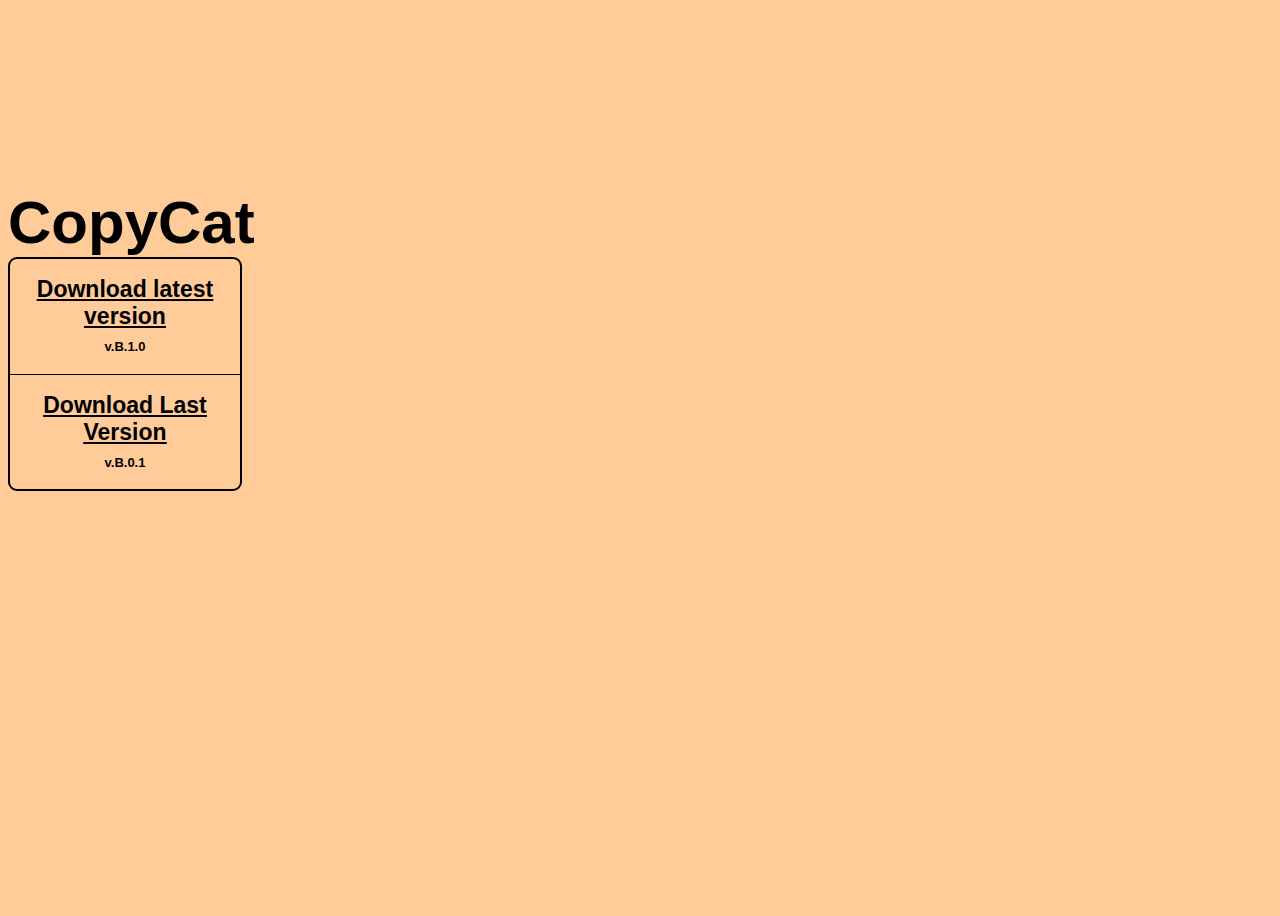
==== index.html @ 3b25bcfd "Add files via upload" ====
<!DOCTYPE html>

<html lang="en">
<link rel="stylesheet" href="index.css"/>
<title>CopyCat</title>
<div alt="site border" class="site">
<div class="div" style="height:180px;"></div>
<a class="header"><b>CopyCat</b></a>

  <div class="download">
    <a href="CopyCat.zip" download><button class="downloadNew"><b><u style="color:black;">Download latest version</u><br><a style="font-size:13px;">v.B.1.0</a></b></button></a>
    <div class="devline"></div>
    <a href="CopyCat (beta B.0.1).zip" download><button class="downloadNew"><b><u style="color:black;">Download Last Version</u><br><a style="font-size:13px;">v.B.0.1</b></button></a>
  </div>

</div>

</html>
---- index.css ----
*{background:#ffcc99;}
.site{
  background:#ffcc99;
  height:900px;
  width:100%;
  border:none;
  margin:none;
  border-radius:9px;

}

.div{width:100%;}

.header{
  left:40px;
  font-family:helvetica;
  font-color:white;
  font-size:60px;
}

.download{

  height:230px;
  width:230px;
  border-radius:9px;
  border:solid 2px ;
  position:absolute;
  float:right;
}

.downloadNew{
  height:115px;
  width:230px;
  border-radius:9px 9px 0px 0px;
  background:none;
  border:none;
  font-family:helvetica;
  font-size:23px;
  font-style:none;
}

.devline{
  height:1px;
  width:230px;
  background:black;
}
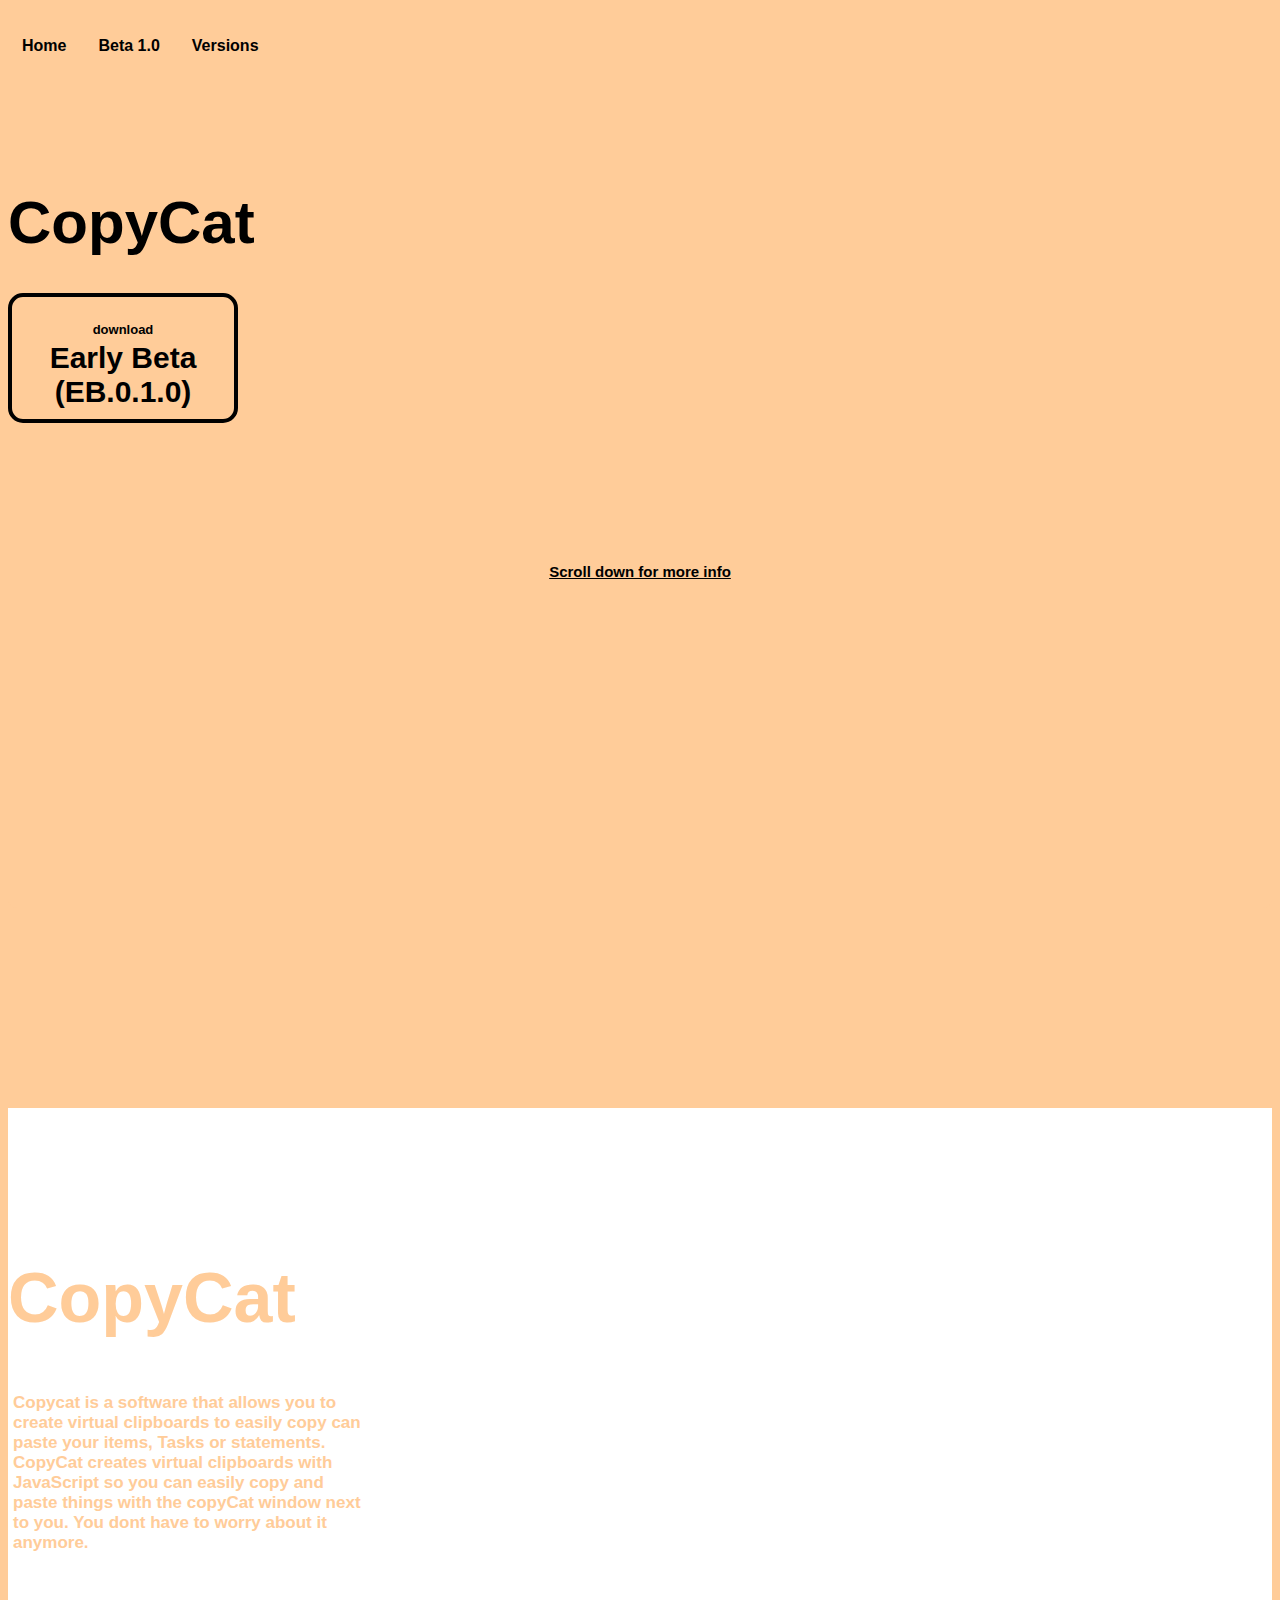
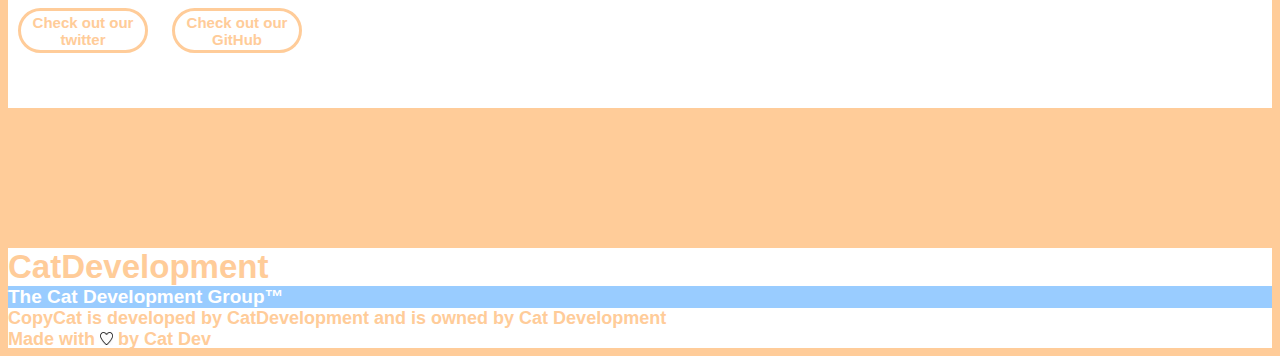
==== commit 01c93426: "Add files via upload" ====
--- a/index.html
+++ b/index.html
@@ -4,15 +4,52 @@
 <link rel="stylesheet" href="index.css"/>
 <title>CopyCat</title>
 <div alt="site border" class="site">
-<div class="div" style="height:180px;"></div>
-<a class="header"><b>CopyCat</b></a>
+<div class="headerBar">
+  <div class="div" style="height:20px;"></div>
+  <div alt="options">
+    <a href="index.html"><button class="opt">Home</button></a>
+    <a href="ver.html"><button class="opt">Beta 1.0</button></a>
+    <button class="opt">Versions</button>
 
-  <div class="download">
-    <a href="CopyCat.zip" download><button class="downloadNew"><b><u style="color:black;">Download latest version</u><br><a style="font-size:13px;">v.B.1.0</a></b></button></a>
-    <div class="devline"></div>
-    <a href="CopyCat (beta B.0.1).zip" download><button class="downloadNew"><b><u style="color:black;">Download Last Version</u><br><a style="font-size:13px;">v.B.0.1</b></button></a>
   </div>
-
 </div>
 
+<div class="div" style="height:130px;"></div>
+  <a class="header"><b>CopyCat</b></a>
+<br><br><br>
+<a href="CopyCat-EB.zip" download><button class="download"><alt style="font-size:13px;">download</alt><br>Early Beta (EB.0.1.0)</button></a>
+  <div class="div" style="height:270px"></div>
+  <a style="font-family:helvetica;font-size:15px;"><b><center><u>Scroll down for more info</u></center></b></a>
+</div>
+
+<div class="div" style="height:200px;"></div>
+
+<section class="information">
+  <div class="div" style="height:150px;"></div>
+  <a class="infoHeader">CopyCat</a>
+  <div class="div" style="height:50px;"></div>
+  <p class="infoP">
+    Copycat is a software that allows you to create virtual clipboards to easily
+    copy can paste your items, Tasks or statements. CopyCat creates virtual clipboards
+    with JavaScript so you can easily copy and paste things with the copyCat window
+    next to you. You dont have to worry about it anymore.
+    <div class="div" style="height:40px;"></div>
+    <a style="background:none;" href="https://twitter.com/development_cat"><button class="github">Check out our twitter</button></a>
+    <a style="background:none;" href="https://github.com/alexbo21/copyCat"><button class="github">Check out our GitHub</button></a>
+  </p>
+</section>
+<div class="div" style="height:10px;"></div>
+<div class="div" style="height:130px;"></div>
+<!-- Footer -->
+<div class="footer">
+  <a class="footerH">CatDevelopment</a><br>
+  <div style="background:#99ccff;width:100%;height:22px;color:white;">
+    <a class="footerB" style="background:#99ccff;color:white;font-size:19px;">The Cat Development Group™</a><br>
+  </div>
+  <a class="footerB">CopyCat is developed by CatDevelopment and is owned by Cat Development</a><br>
+  <a class="footerB">Made with <img src="love.png" height="13px" width="13px" style="background:none;"/> by Cat Dev</a>
+</div>
+<!-- Ending footer -->
+
+
 </html>
--- a/index.css
+++ b/index.css
@@ -1,4 +1,4 @@
-*{background:#ffcc99;}
+*{background:#ffcc99; font-style:none;}
 .site{
   background:#ffcc99;
   height:900px;
@@ -9,7 +9,7 @@
 
 }
 
-.div{width:100%;}
+.div{width:100%;background:none;}
 
 .header{
   left:40px;
@@ -20,12 +20,16 @@
 
 .download{
 
-  height:230px;
+  height:130px;
   width:230px;
-  border-radius:9px;
-  border:solid 2px ;
+  border-radius:15px;
+  border:solid 4px ;
   position:absolute;
   float:right;
+  margin:none;
+  font-size:30px;
+  font-weight:bold;
+
 }
 
 .downloadNew{
@@ -37,6 +41,7 @@
   font-family:helvetica;
   font-size:23px;
   font-style:none;
+  color:black;
 }
 
 .devline{
@@ -44,3 +49,114 @@
   width:230px;
   background:black;
 }
+
+.github{
+  height:45px;
+  width:130px;
+  border:solid 3.25px #ffcc99;
+  border-radius:70px;
+  font-family:helvetica;
+  font-size:15px;
+  background:none;
+  font-weight:bold;
+  color:#ffcc99;
+  margin:10px;
+}
+
+
+.information{
+  height:600px;
+  width:100%;
+  background:white;
+  margin:none;
+
+}
+
+.headerBar{
+  height:50px;
+  width:100%;
+}
+
+.opt{
+  border:none;
+  font-family:helvetica;
+  box-shadow:none;
+  font-weight:bold;
+  font-size:16px;
+  background:none;
+  margin:8px;
+}
+
+.opt:hover{
+  color:white;
+  border-radius:10px;
+  font-size:19px;
+}
+
+
+
+.sec1H{
+  font-family:helvetica;
+  font-size:60px;
+  font-weight:bold;
+
+}
+
+.sec1ph{
+  font-family:helvetica;
+  font-size:18px;
+  font-weight:normal;
+  width:30%;
+}
+.optButton{
+  height:35px;
+  width:100px;
+  border-radius:70px;
+  border:solid 2px black;
+  box-shadow:none;
+  font-weight:bold;
+  font-size:13px;
+  margin:10px;
+}
+
+.infoHeader{
+  font-family:helvetica;
+  color:#ffcc99;
+  background:none;
+  font-size:70px;
+  font-weight:bold;
+}
+
+.infoP{
+  font-family:helvetica;
+  font-weight:550;
+  font-size:17px;
+  background:none;
+  height:auto;
+  width:350px;
+  color:#ffcc99;
+  margin:5px;
+}
+
+.footer{
+  height:100px;
+  width:100%;
+  background:white;
+
+}
+
+.footerH{
+  font-family:helvetica;
+  font-size:33px;
+  background:none;
+  font-weight:bold;
+  color:#ffcc99;
+}
+
+.footerB{
+  font-family:helvetica;
+  font-size:18px;
+  background:none;
+  color:#ffcc99;
+  font-weight:bold;
+}
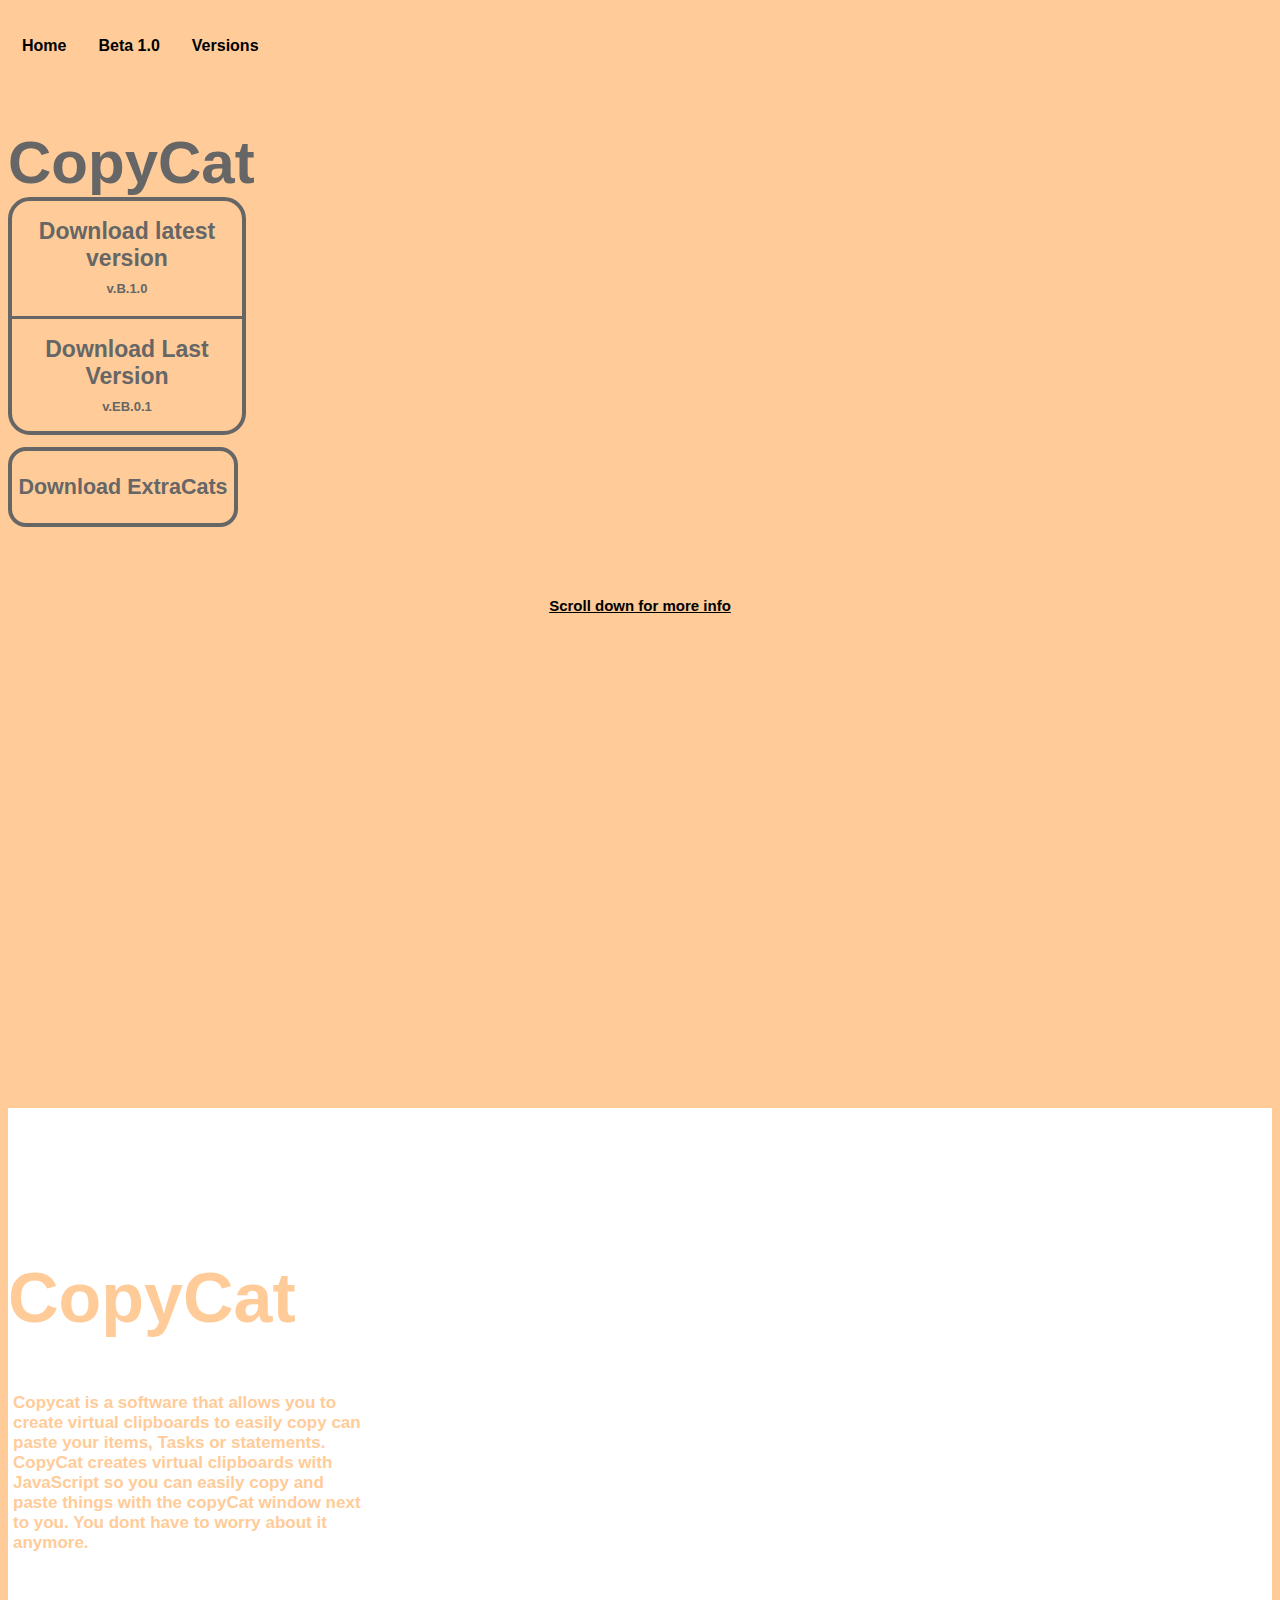
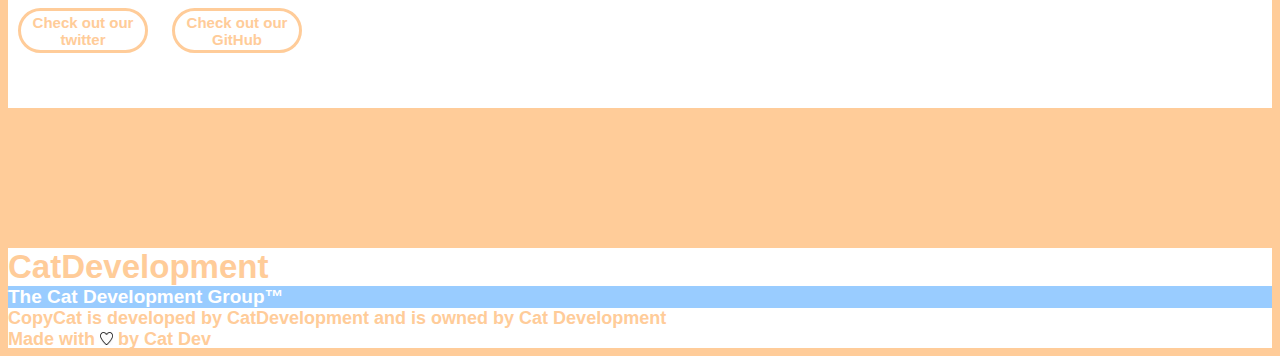
==== commit 2f1918ee: "Add files via upload" ====
--- a/index.html
+++ b/index.html
@@ -14,11 +14,19 @@
   </div>
 </div>
 
-<div class="div" style="height:130px;"></div>
+<div class="div" style="height:70px;"></div>
   <a class="header"><b>CopyCat</b></a>
-<br><br><br>
-<a href="CopyCat-EB.zip" download><button class="download"><alt style="font-size:13px;">download</alt><br>Early Beta (EB.0.1.0)</button></a>
-  <div class="div" style="height:270px"></div>
+
+  <div class="download">
+    <a href="CopyCat.zip" download><button class="downloadNew"><b><a style="color:#666666;" class="ln">Download latest version</a><br><a style="font-size:13px;">v.B.1.0</a></b></button></a>
+    <div class="devline"></div>
+    <a href="CopyCat (beta B.0.1).zip" download><button class="downloadNew" style="border-radius:0px 0px 9px 9px;"><b><a style="color:#666666;" class="ln">Download Last Version</a><br><a style="font-size:13px;">v.EB.0.1</b></button></a>
+  </div><div class="div" style="height:250px;"></div>
+
+  <a href="extracats.html"><button class="extraCats">Download ExtraCats</button></a>
+
+
+  <div class="div" style="height:70px"></div>
   <a style="font-family:helvetica;font-size:15px;"><b><center><u>Scroll down for more info</u></center></b></a>
 </div>
 
--- a/index.css
+++ b/index.css
@@ -14,22 +14,19 @@
 .header{
   left:40px;
   font-family:helvetica;
-  font-color:white;
+  color:#666666;
   font-size:60px;
 }
 
 .download{
 
-  height:130px;
+  height:230px;
   width:230px;
-  border-radius:15px;
-  border:solid 4px ;
+  border-radius:22px;
+  border:solid 4px #666666;
   position:absolute;
   float:right;
   margin:none;
-  font-size:30px;
-  font-weight:bold;
-
 }
 
 .downloadNew{
@@ -41,13 +38,13 @@
   font-family:helvetica;
   font-size:23px;
   font-style:none;
-  color:black;
+  color:#666666;
 }
 
 .devline{
-  height:1px;
+  height:2.5px;
   width:230px;
-  background:black;
+  background:#666666;
 }
 
 .github{
@@ -160,3 +157,18 @@
   color:#ffcc99;
   font-weight:bold;
 }
+
+.ln{
+  font-style:none;
+}
+
+
+.extraCats{
+  height:80px;
+  width:230px;
+  border:solid 4px #666666;
+  border-radius:18px;
+  font-size:21.5px;
+  font-weight:bold;
+  color:#666666;
+}
